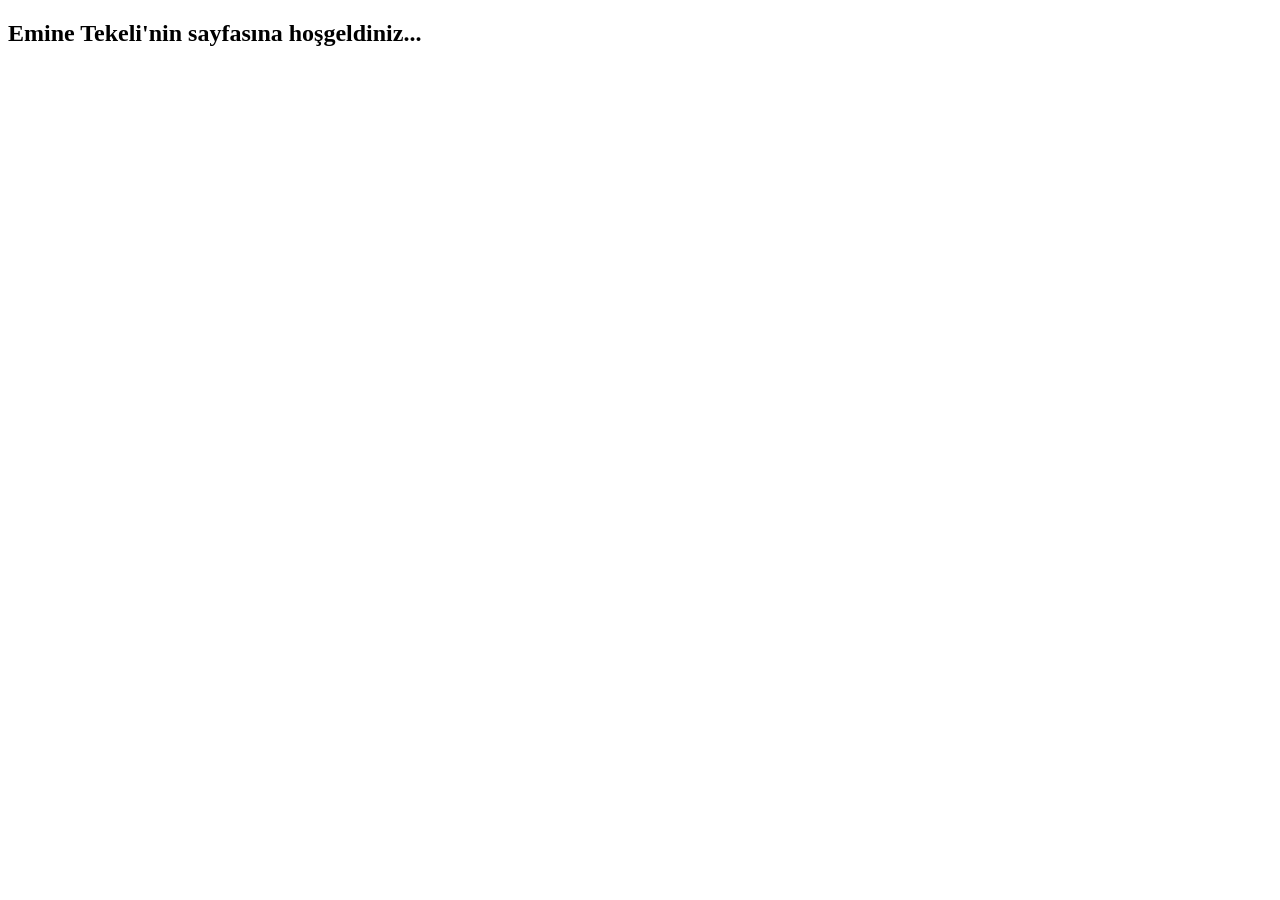
==== index.html @ 081744d2 "Update and rename Index.html to index.html" ====
<!DOCTYPE html>
<html lang="en">
<head>
    <meta charset="UTF-8">
    <meta name="viewport" content="width=device-width, initial-scale=1.0">
    <title>Document</title>
</head>
<body>
    <h2>Emine Tekeli'nin sayfasına hoşgeldiniz...</h2>
</body>

</html>
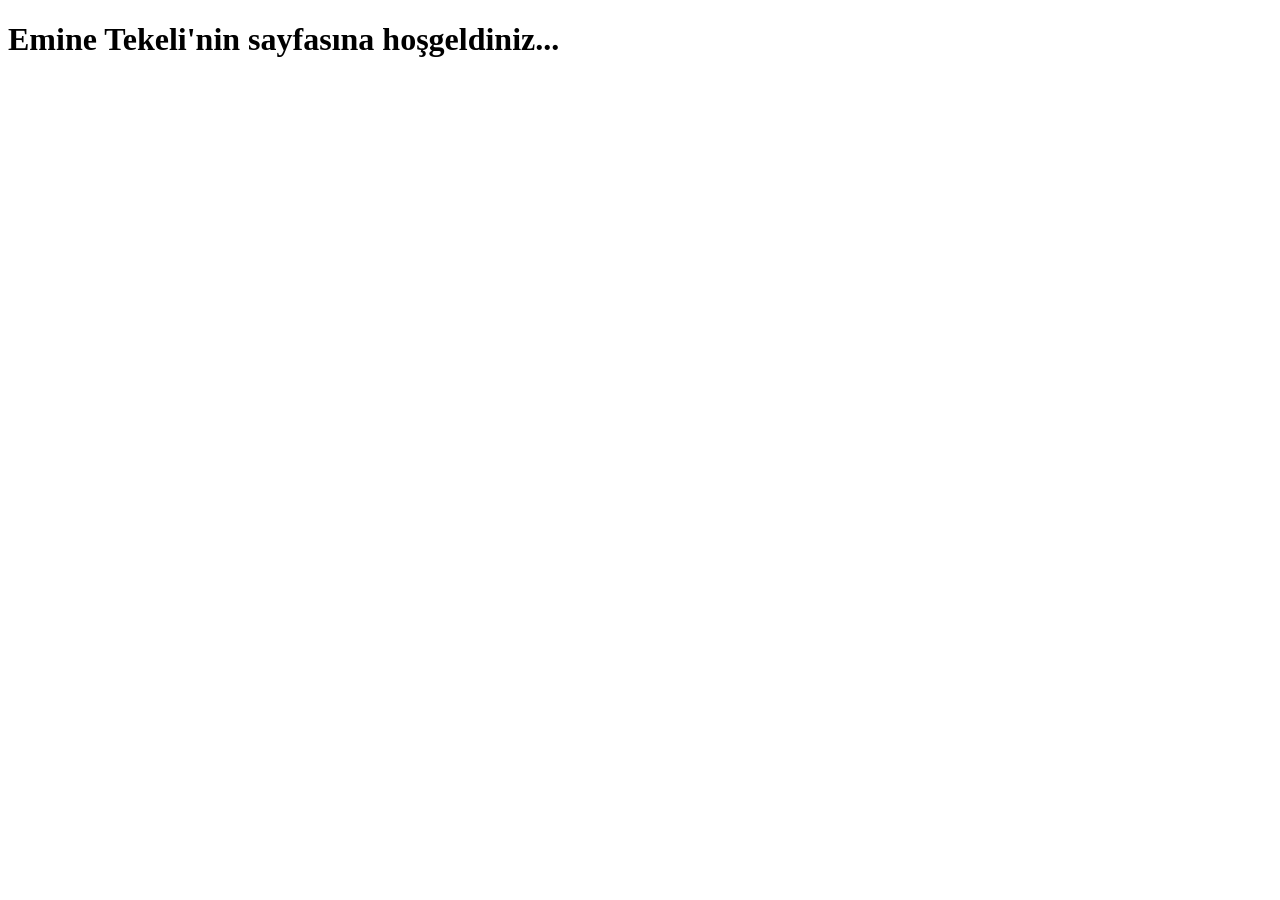
==== commit 36aaacde: "Add files via upload" ====
--- a/index.html
+++ b/index.html
@@ -3,10 +3,10 @@
 <head>
     <meta charset="UTF-8">
     <meta name="viewport" content="width=device-width, initial-scale=1.0">
-    <title>Document</title>
+    <title>emine tekeli</title>
 </head>
 <body>
-    <h2>Emine Tekeli'nin sayfasına hoşgeldiniz...</h2>
+    <h1>Emine Tekeli'nin sayfasına hoşgeldiniz...</h1>
+    
 </body>
-
-</html>
+</html>
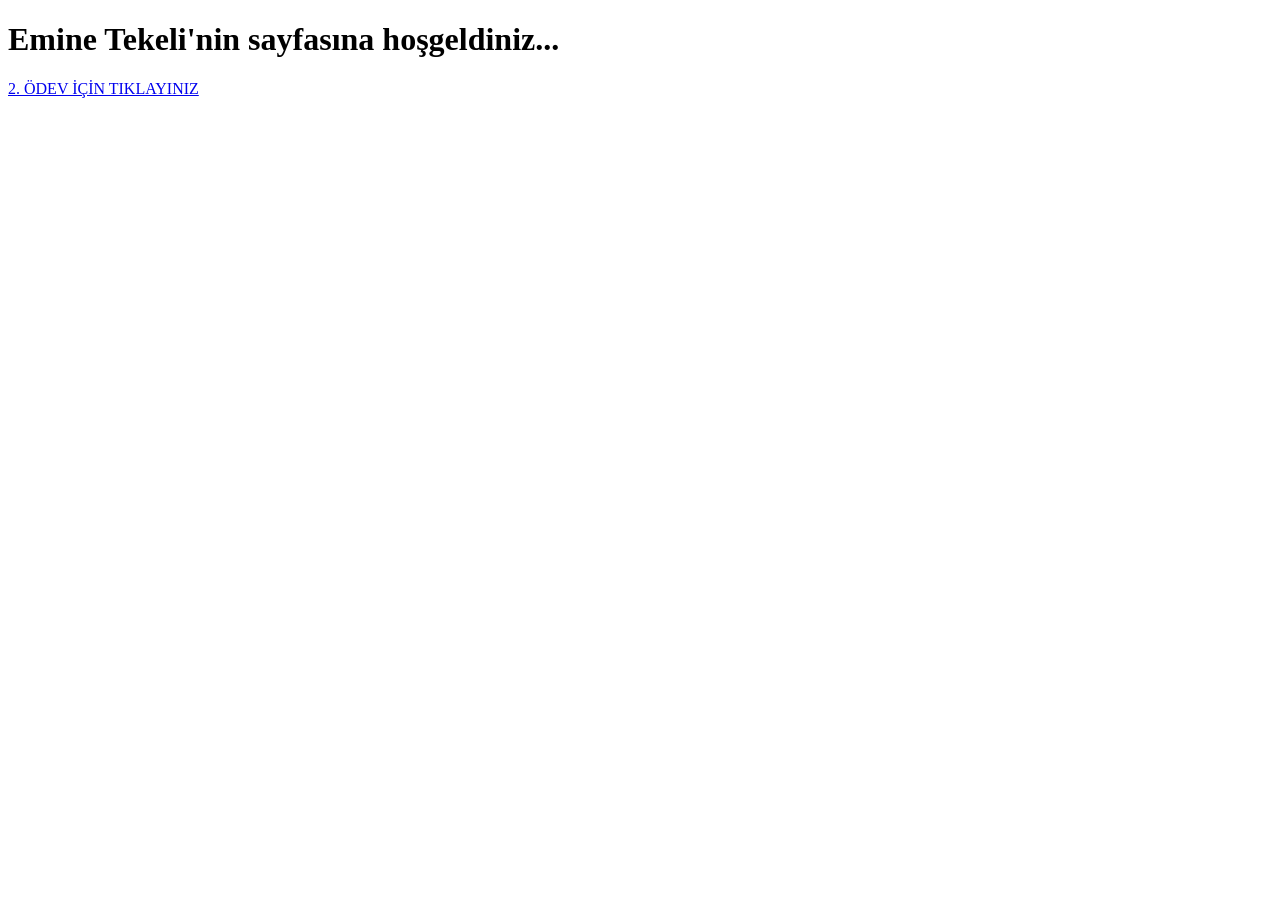
==== commit b9233ed5: "Add files via upload" ====
--- a/index.html
+++ b/index.html
@@ -7,6 +7,6 @@
 </head>
 <body>
     <h1>Emine Tekeli'nin sayfasına hoşgeldiniz...</h1>
-    
+    <a href="odev2.html">2. ÖDEV İÇİN TIKLAYINIZ</a>
 </body>
 </html>
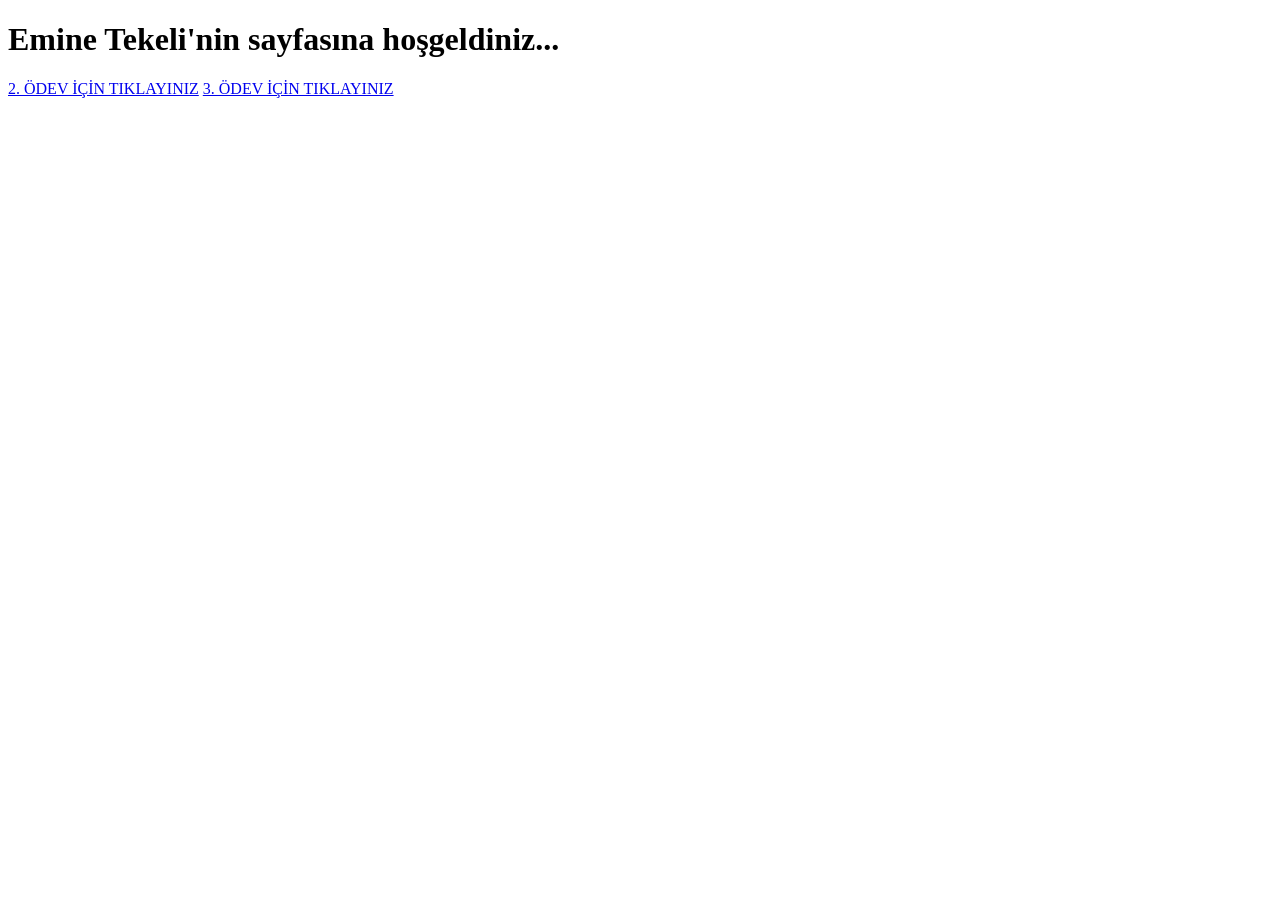
==== commit 4006628e: "Update index.html" ====
--- a/index.html
+++ b/index.html
@@ -8,5 +8,6 @@
 <body>
     <h1>Emine Tekeli'nin sayfasına hoşgeldiniz...</h1>
     <a href="odev2.html">2. ÖDEV İÇİN TIKLAYINIZ</a>
+    <a href="odev3.html">3. ÖDEV İÇİN TIKLAYINIZ</a>
 </body>
-</html>+</html>
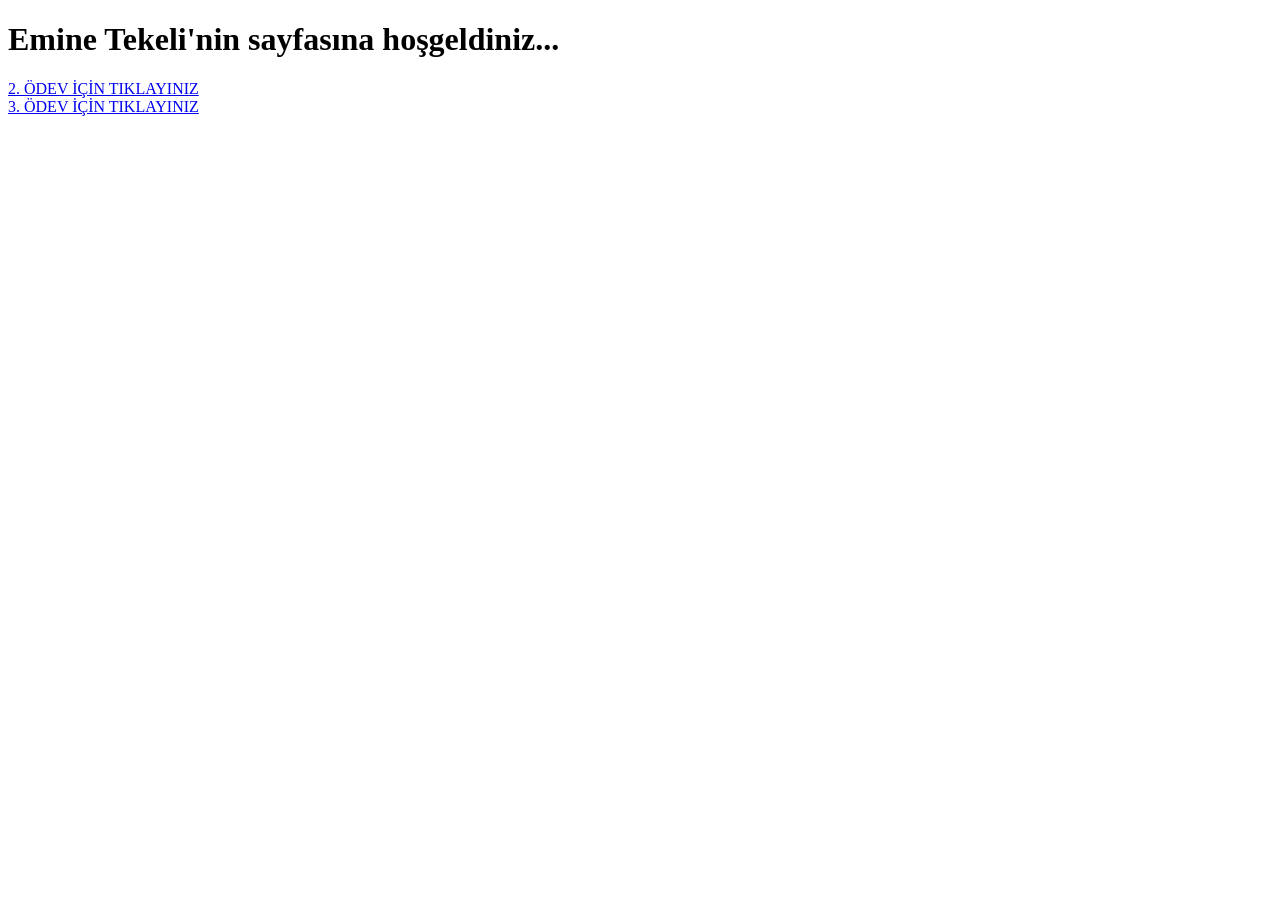
==== commit 19df222f: "Update index.html" ====
--- a/index.html
+++ b/index.html
@@ -8,6 +8,7 @@
 <body>
     <h1>Emine Tekeli'nin sayfasına hoşgeldiniz...</h1>
     <a href="odev2.html">2. ÖDEV İÇİN TIKLAYINIZ</a>
+    <br>
     <a href="odev3.html">3. ÖDEV İÇİN TIKLAYINIZ</a>
 </body>
 </html>
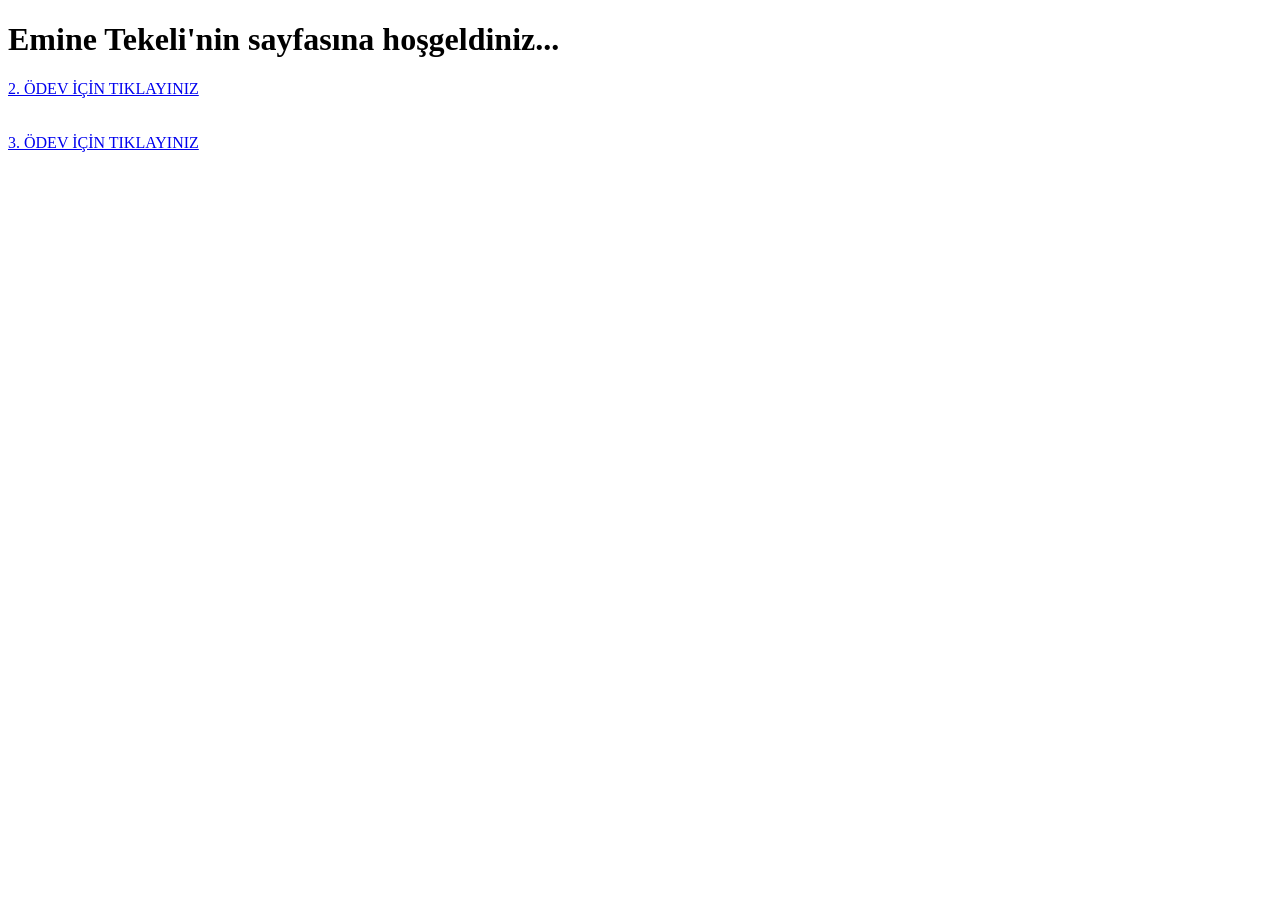
==== commit e782afbf: "Add line breaks in index.html Added extra line breaks before the second link." ====
--- a/index.html
+++ b/index.html
@@ -9,6 +9,8 @@
     <h1>Emine Tekeli'nin sayfasına hoşgeldiniz...</h1>
     <a href="odev2.html">2. ÖDEV İÇİN TIKLAYINIZ</a>
     <br>
+    <br>
+    <br>
     <a href="odev3.html">3. ÖDEV İÇİN TIKLAYINIZ</a>
 </body>
 </html>
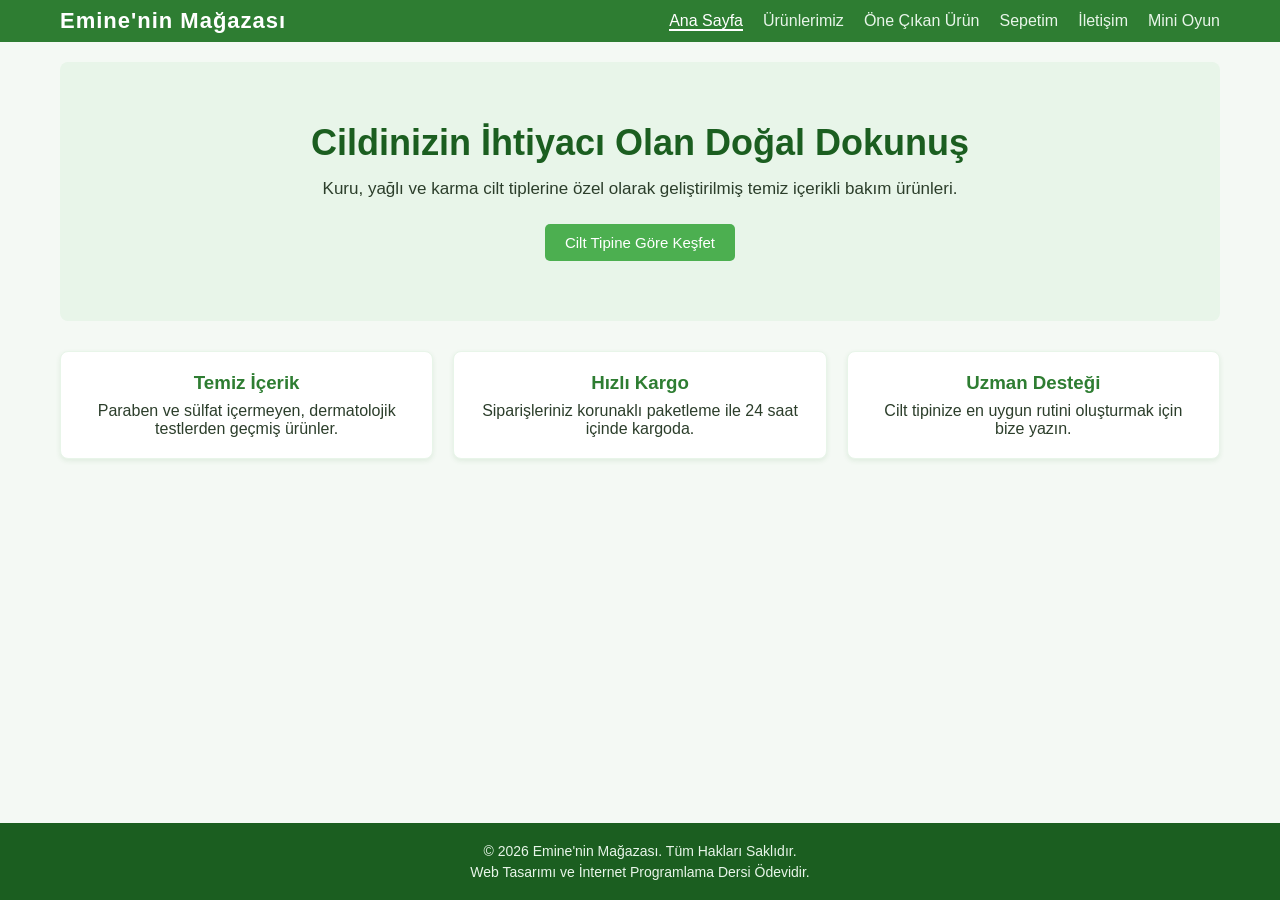
==== commit a4049ffe: "Add files via upload" ====
--- a/index.html
+++ b/index.html
@@ -1,16 +1,64 @@
 <!DOCTYPE html>
-<html lang="en">
+<html lang="tr">
 <head>
     <meta charset="UTF-8">
     <meta name="viewport" content="width=device-width, initial-scale=1.0">
-    <title>emine tekeli</title>
+    <title>Emine'nin Mağazası | Cilt Bakım ve Kozmetik</title>
+    <link rel="stylesheet" href="styles/style.css">
 </head>
 <body>
-    <h1>Emine Tekeli'nin sayfasına hoşgeldiniz...</h1>
-    <a href="odev2.html">2. ÖDEV İÇİN TIKLAYINIZ</a>
-    <br>
-    <br>
-    <br>
-    <a href="odev3.html">3. ÖDEV İÇİN TIKLAYINIZ</a>
+
+    <header>
+        <nav class="navbar">
+            <div class="logo">
+                <a href="index.html">Emine'nin Mağazası</a>
+            </div>
+            <button class="hamburger" id="hamburger" aria-label="Menüyü aç">
+                <span></span>
+                <span></span>
+                <span></span>
+            </button>
+            <ul class="nav-links" id="navLinks">
+                <li><a href="index.html" class="active">Ana Sayfa</a></li>
+                <li><a href="pages/urunler.html">Ürünlerimiz</a></li>
+                <li><a href="pages/urun-detay.html">Öne Çıkan Ürün</a></li>
+                <li><a href="pages/sepet.html">Sepetim</a></li>
+                <li><a href="pages/iletisim.html">İletişim</a></li>
+                <li><a href="pages/oyun.html">Mini Oyun</a></li>
+            </ul>
+        </nav>
+    </header>
+
+    <main class="container">
+        <section class="hero-section">
+            <h1>Cildinizin İhtiyacı Olan Doğal Dokunuş</h1>
+            <p>Kuru, yağlı ve karma cilt tiplerine özel olarak geliştirilmiş temiz içerikli bakım ürünleri.</p>
+            <a href="pages/urunler.html" class="btn">Cilt Tipine Göre Keşfet</a>
+        </section>
+
+        <section class="features">
+            <div class="feature-box">
+                <h3>Temiz İçerik</h3>
+                <p>Paraben ve sülfat içermeyen, dermatolojik testlerden geçmiş ürünler.</p>
+            </div>
+            <div class="feature-box">
+                <h3>Hızlı Kargo</h3>
+                <p>Siparişleriniz korunaklı paketleme ile 24 saat içinde kargoda.</p>
+            </div>
+            <div class="feature-box">
+                <h3>Uzman Desteği</h3>
+                <p>Cilt tipinize en uygun rutini oluşturmak için bize yazın.</p>
+            </div>
+        </section>
+    </main>
+
+    <footer>
+        <div class="footer-content">
+            <p>&copy; 2026 Emine'nin Mağazası. Tüm Hakları Saklıdır.</p>
+            <p>Web Tasarımı ve İnternet Programlama Dersi Ödevidir.</p>
+        </div>
+    </footer>
+
+    <script src="scripts/myscript.js"></script>
 </body>
-</html>
+</html>
--- a/styles/style.css
+++ b/styles/style.css
@@ -0,0 +1,558 @@
+/* Genel sıfırlama ve temel ayarlar */
+* {
+    margin: 0;
+    padding: 0;
+    box-sizing: border-box;
+    font-family: 'Segoe UI', Tahoma, Geneva, Verdana, sans-serif;
+}
+
+body {
+    background-color: #F4F9F4;
+    color: #2C3E2B;
+    display: flex;
+    flex-direction: column;
+    min-height: 100vh;
+}
+
+.container {
+    max-width: 1200px;
+    margin: 0 auto;
+    padding: 20px;
+    flex: 1;
+}
+
+/* =====================
+   NAVBAR
+   ===================== */
+header {
+    background-color: #2E7D32;
+    padding: 8px 0;
+    position: sticky;
+    top: 0;
+    z-index: 100;
+}
+
+.navbar {
+    display: flex;
+    justify-content: space-between;
+    align-items: center;
+    max-width: 1200px;
+    margin: 0 auto;
+    padding: 0 20px;
+}
+
+.navbar .logo a {
+    color: #fff;
+    font-size: 22px;
+    text-decoration: none;
+    font-weight: bold;
+    letter-spacing: 1px;
+}
+
+.nav-links {
+    display: flex;
+    list-style: none;
+    gap: 20px;
+}
+
+.nav-links a {
+    color: #E8F5E9;
+    text-decoration: none;
+    font-size: 16px;
+    transition: color 0.3s;
+}
+
+.nav-links a:hover,
+.nav-links a.active {
+    color: #fff;
+    border-bottom: 2px solid #fff;
+}
+
+/* Hamburger butonu */
+.hamburger {
+    display: none;
+    flex-direction: column;
+    gap: 5px;
+    cursor: pointer;
+    background: none;
+    border: none;
+    padding: 4px;
+}
+
+.hamburger span {
+    display: block;
+    width: 24px;
+    height: 2px;
+    background-color: #fff;
+    transition: all 0.3s ease;
+}
+
+/* =====================
+   HERO VE ÖZELLİKLER
+   ===================== */
+.hero-section {
+    text-align: center;
+    padding: 60px 20px;
+    background-color: #E8F5E9;
+    border-radius: 8px;
+    margin-bottom: 30px;
+}
+
+.hero-section h1 {
+    font-size: 36px;
+    margin-bottom: 15px;
+    color: #1B5E20;
+}
+
+.hero-section p {
+    font-size: 17px;
+    margin-bottom: 10px;
+    color: #2C3E2B;
+}
+
+.btn {
+    display: inline-block;
+    background-color: #4CAF50;
+    color: #fff;
+    padding: 10px 20px;
+    text-decoration: none;
+    border-radius: 5px;
+    margin-top: 15px;
+    border: none;
+    cursor: pointer;
+    font-size: 15px;
+    transition: background-color 0.3s;
+}
+
+.btn:hover {
+    background-color: #388E3C;
+}
+
+.features {
+    display: flex;
+    gap: 20px;
+    justify-content: space-between;
+}
+
+.feature-box {
+    flex: 1;
+    background: #fff;
+    padding: 20px;
+    border-radius: 8px;
+    box-shadow: 0 2px 5px rgba(46, 125, 50, 0.1);
+    text-align: center;
+    border: 1px solid #E8F5E9;
+}
+
+.feature-box h3 {
+    margin-bottom: 8px;
+    color: #2E7D32;
+}
+
+/* =====================
+   KATEGORİ BAŞLIKLARI
+   ===================== */
+.category-title {
+    color: #2E7D32;
+    border-left: 4px solid #4CAF50;
+    padding-left: 10px;
+    margin: 35px 0 15px 0;
+}
+
+/* =====================
+   ÜRÜN KARTLARI (FLEXBOX)
+   ===================== */
+.product-grid {
+    display: flex;
+    flex-wrap: wrap;
+    gap: 20px;
+    margin-bottom: 40px;
+}
+
+.product-card {
+    flex: 1;
+    min-width: 250px;
+    max-width: 310px;
+    background: #fff;
+    padding: 15px;
+    border: 1px solid #E0E0E0;
+    border-radius: 6px;
+    text-align: center;
+}
+
+.product-card img {
+    width: 100%;
+    height: 260px;
+    object-fit: contain;
+    background-color: #ffffff;
+    display: block;
+    margin: 0 auto 15px auto;
+}
+
+.product-card h3 {
+    margin: 10px 0;
+    font-size: 18px;
+    color: #2C3E2B;
+}
+
+.price {
+    font-weight: bold;
+    color: #2E7D32;
+    margin-bottom: 10px;
+}
+
+/* =====================
+   ÜRÜN DETAY (FLEXBOX)
+   ===================== */
+.product-detail-container {
+    display: flex;
+    gap: 40px;
+    background: #fff;
+    padding: 30px;
+    border-radius: 8px;
+    border: 1px solid #E8F5E9;
+}
+
+.detail-img {
+    flex: 1;
+    max-width: 450px;
+}
+
+.detail-img img {
+    width: 100%;
+    border-radius: 8px;
+}
+
+.detail-content {
+    flex: 1;
+    display: flex;
+    flex-direction: column;
+    justify-content: center;
+}
+
+.detail-content h2 {
+    font-size: 32px;
+    color: #2C3E2B;
+    margin-bottom: 15px;
+}
+
+.detail-content .description {
+    margin: 20px 0;
+    line-height: 1.6;
+}
+
+/* =====================
+   SEPET
+   ===================== */
+.sepet-listesi-kutu {
+    background: #fff;
+    padding: 20px;
+    border-radius: 8px;
+    border: 1px solid #E0E0E0;
+    list-style: none;
+}
+
+.sepet-kalemi {
+    display: flex;
+    justify-content: space-between;
+    align-items: center;
+    margin-bottom: 10px;
+    padding: 10px;
+    border-bottom: 1px solid #eee;
+}
+
+.sepet-kalemi:last-child {
+    border-bottom: none;
+    margin-bottom: 0;
+}
+
+.sepet-kalemi-metin {
+    flex-grow: 1;
+    font-size: 15px;
+}
+
+.sepet-bos-mesaj {
+    padding: 10px;
+    color: #777;
+}
+
+.sepet-toplam {
+    font-size: 20px;
+    font-weight: bold;
+    margin: 15px 0;
+    color: #1B5E20;
+}
+
+.sepet-butonlar {
+    display: flex;
+    gap: 15px;
+    margin-top: 20px;
+}
+
+.btn-temizle {
+    background-color: #777;
+    color: #fff;
+    padding: 12px 20px;
+    border: none;
+    cursor: pointer;
+    border-radius: 4px;
+    font-weight: bold;
+    font-size: 15px;
+    transition: background-color 0.3s;
+}
+
+.btn-temizle:hover {
+    background-color: #555;
+}
+
+.btn-onayla {
+    background-color: #2ecc71;
+    color: #fff;
+    padding: 12px 30px;
+    border: none;
+    cursor: pointer;
+    border-radius: 4px;
+    font-weight: bold;
+    font-size: 15px;
+    transition: background-color 0.3s;
+}
+
+.btn-onayla:hover {
+    background-color: #27ae60;
+}
+
+.btn-kaldir {
+    background-color: #ff3333;
+    color: #fff;
+    border: none;
+    padding: 5px 10px;
+    font-size: 13px;
+    cursor: pointer;
+    border-radius: 3px;
+    transition: background-color 0.3s;
+}
+
+.btn-kaldir:hover {
+    background-color: #cc0000;
+}
+
+/* =====================
+   FORM (İLETİŞİM & ÖDEME)
+   ===================== */
+.form-container {
+    max-width: 600px;
+    margin: 0 auto;
+    background: #fff;
+    padding: 30px;
+    border-radius: 8px;
+    border: 1px solid #E8F5E9;
+}
+
+.form-container h2 {
+    margin-bottom: 20px;
+    color: #1B5E20;
+}
+
+.form-group {
+    margin-bottom: 15px;
+}
+
+.form-group label {
+    display: block;
+    margin-bottom: 5px;
+    font-weight: bold;
+}
+
+.form-group input,
+.form-group textarea {
+    width: 100%;
+    padding: 10px;
+    border: 1px solid #C8E6C9;
+    border-radius: 4px;
+    background-color: #FAFFFA;
+    font-size: 15px;
+}
+
+.form-group input:focus,
+.form-group textarea:focus {
+    outline: none;
+    border-color: #4CAF50;
+}
+
+.form-satir {
+    display: flex;
+    gap: 10px;
+}
+
+.form-satir .form-group {
+    flex: 1;
+}
+
+.submit-btn {
+    background-color: #4CAF50;
+    color: #fff;
+    padding: 12px 20px;
+    border: none;
+    border-radius: 4px;
+    cursor: pointer;
+    width: 100%;
+    font-size: 16px;
+    transition: background-color 0.3s;
+}
+
+.submit-btn:hover {
+    background-color: #388E3C;
+}
+
+.form-mesaj {
+    padding: 10px 14px;
+    border-radius: 4px;
+    margin-top: 12px;
+    font-size: 14px;
+    display: none;
+}
+
+.form-mesaj.basari {
+    display: block;
+    background-color: #d4edda;
+    color: #155724;
+    border: 1px solid #c3e6cb;
+}
+
+.form-mesaj.hata {
+    display: block;
+    background-color: #f8d7da;
+    color: #721c24;
+    border: 1px solid #f5c6cb;
+}
+
+/* =====================
+   OYUN SAYFASI
+   ===================== */
+.oyun-kutu {
+    max-width: 480px;
+    margin: 30px auto;
+    background: #fff;
+    padding: 30px;
+    border-radius: 8px;
+    border: 1px solid #E8F5E9;
+    text-align: center;
+}
+
+.oyun-kutu h2 {
+    color: #1B5E20;
+    margin-bottom: 10px;
+}
+
+.oyun-aciklama {
+    color: #555;
+    margin-bottom: 20px;
+    font-size: 15px;
+}
+
+.oyun-girdi-satir {
+    display: flex;
+    gap: 10px;
+    justify-content: center;
+    margin-bottom: 16px;
+}
+
+.oyun-girdi {
+    padding: 10px 14px;
+    border: 2px solid #C8E6C9;
+    border-radius: 4px;
+    font-size: 18px;
+    width: 120px;
+    text-align: center;
+}
+
+.oyun-girdi:focus {
+    outline: none;
+    border-color: #4CAF50;
+}
+
+.oyun-mesaj {
+    font-size: 16px;
+    font-weight: bold;
+    min-height: 28px;
+    margin-bottom: 12px;
+    color: #2E7D32;
+}
+
+.oyun-mesaj.yanlis {
+    color: #c0392b;
+}
+
+.oyun-mesaj.dogru {
+    color: #27ae60;
+}
+
+.oyun-deneme {
+    font-size: 14px;
+    color: #777;
+    margin-bottom: 16px;
+}
+
+/* =====================
+   FOOTER
+   ===================== */
+footer {
+    background-color: #1B5E20;
+    color: #E8F5E9;
+    text-align: center;
+    padding: 15px 0;
+    margin-top: auto;
+}
+
+footer p {
+    font-size: 14px;
+    margin: 5px 0;
+}
+
+/* =====================
+   RESPONSIVE (MOBİL)
+   ===================== */
+@media (max-width: 768px) {
+    .hamburger {
+        display: flex;
+    }
+
+    .nav-links {
+        display: none;
+        flex-direction: column;
+        gap: 0;
+        position: absolute;
+        top: 54px;
+        left: 0;
+        right: 0;
+        background-color: #2E7D32;
+        padding: 10px 0;
+        z-index: 99;
+    }
+
+    .nav-links.acik {
+        display: flex;
+    }
+
+    .nav-links li a {
+        display: block;
+        padding: 12px 20px;
+        border-bottom: 1px solid rgba(255,255,255,0.1);
+    }
+
+    .features {
+        flex-direction: column;
+    }
+
+    .product-detail-container {
+        flex-direction: column;
+    }
+
+    .sepet-butonlar {
+        flex-direction: column;
+    }
+
+    .form-satir {
+        flex-direction: column;
+    }
+}
